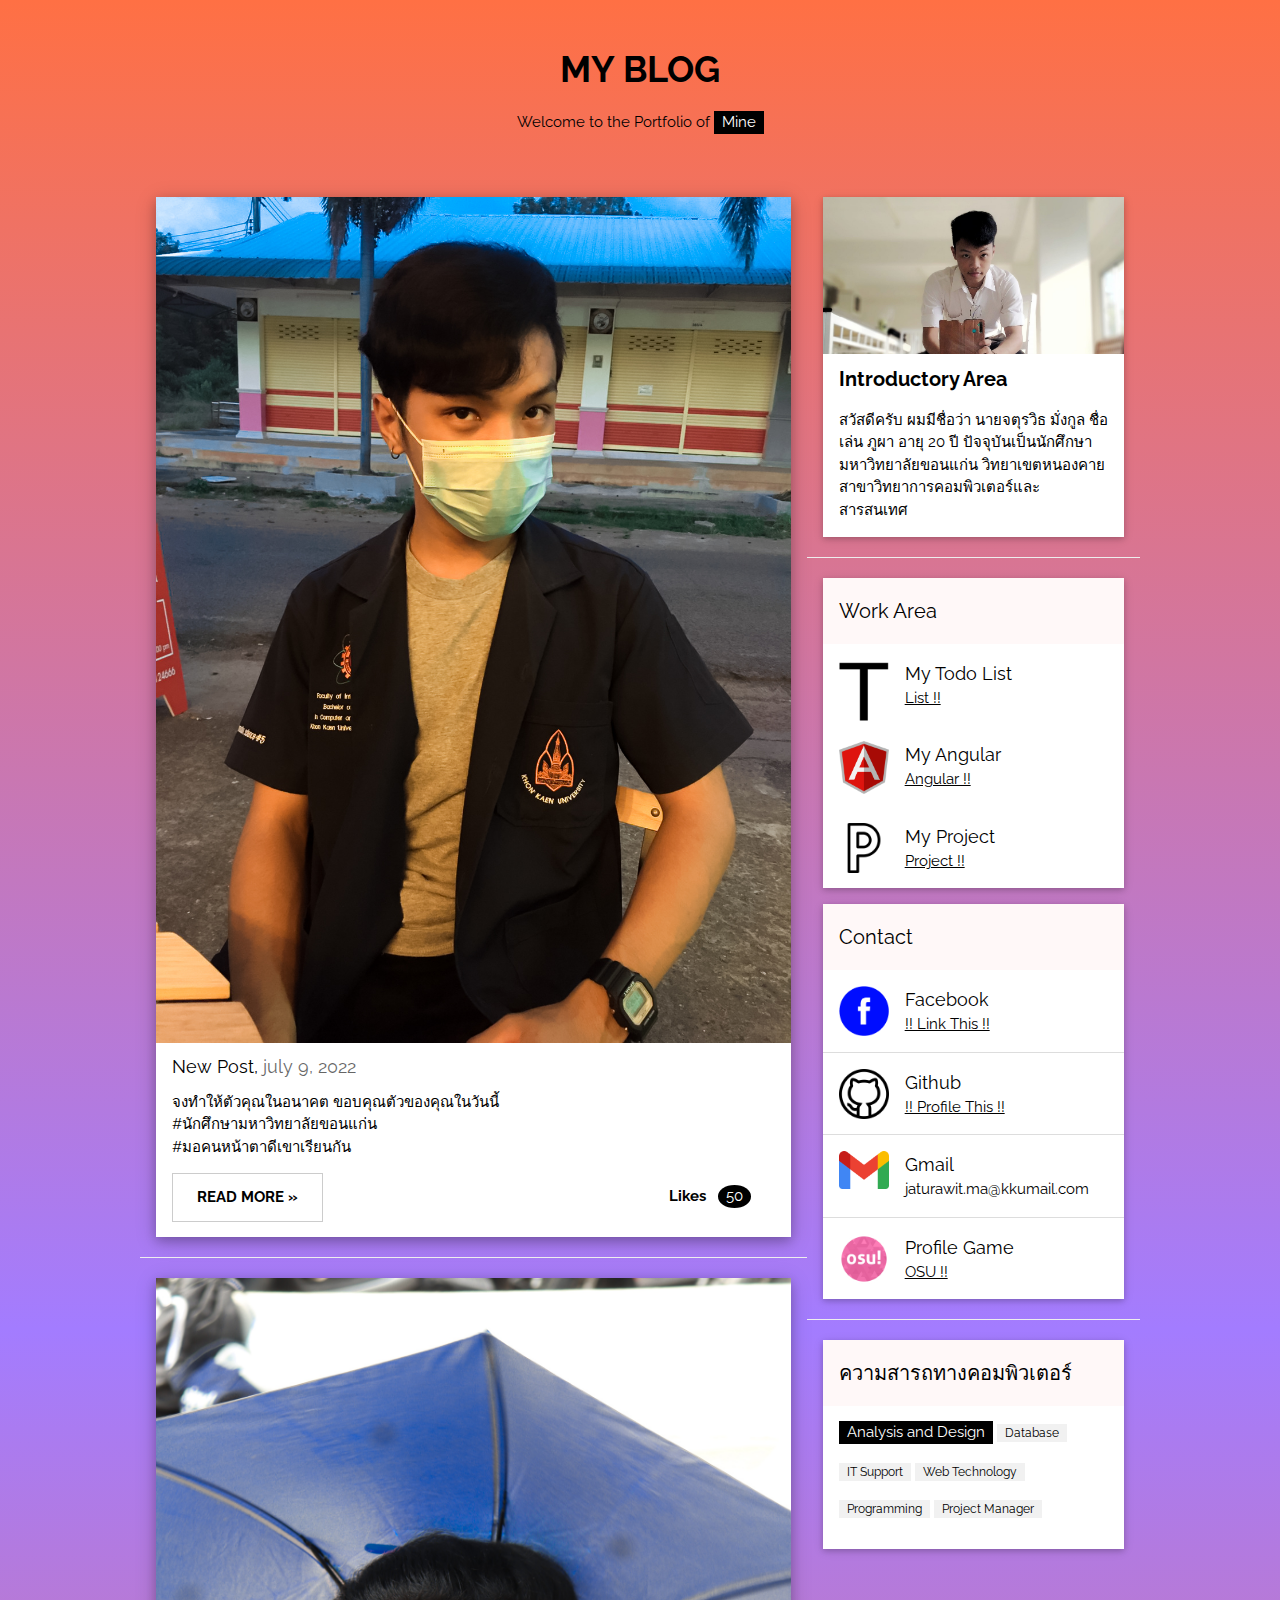
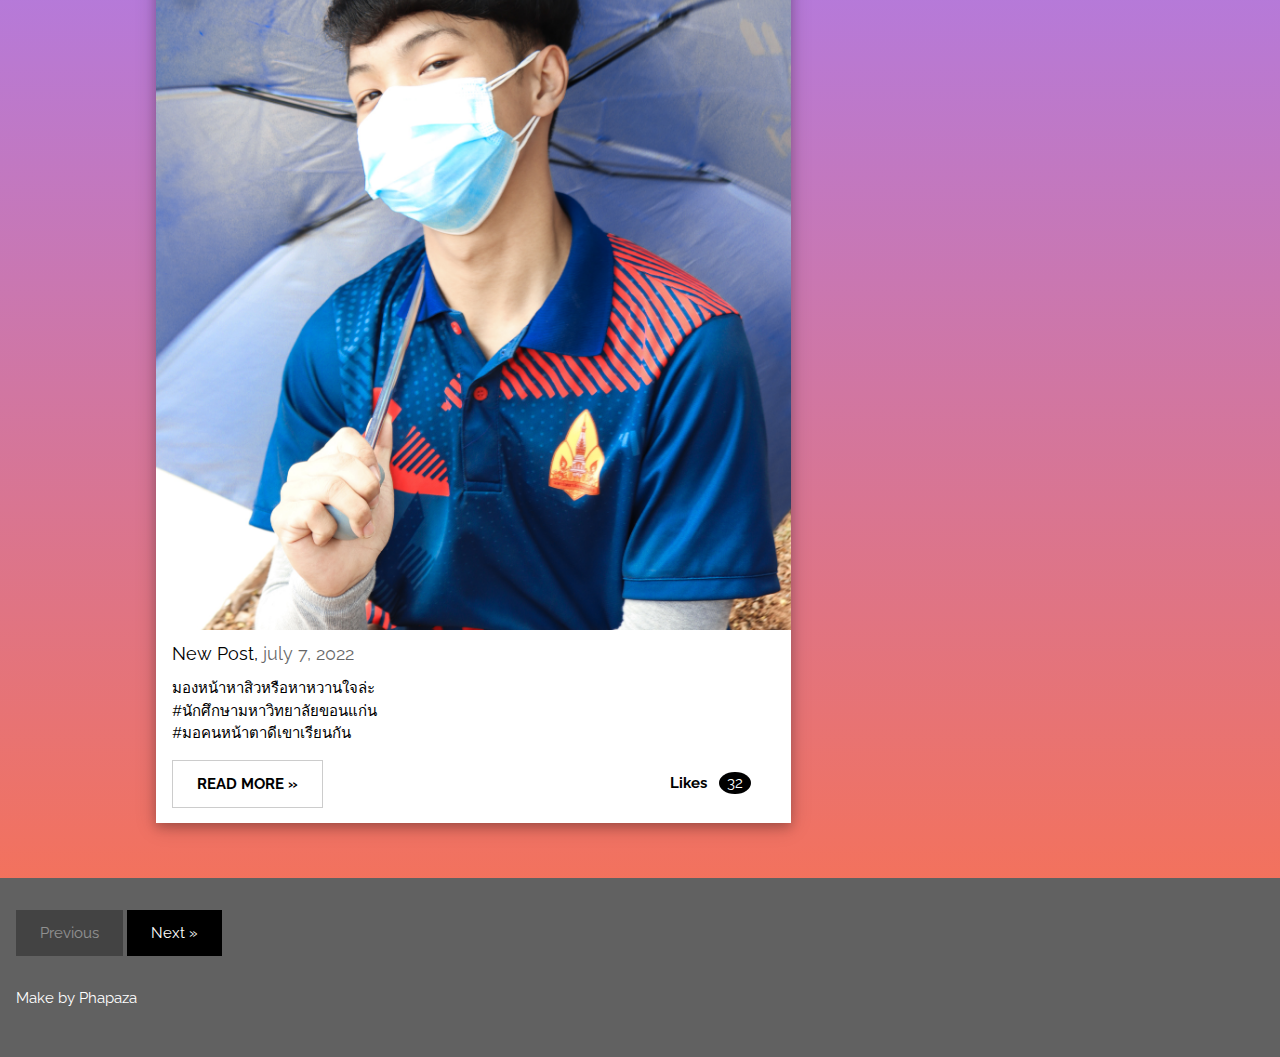
==== index.html @ d3483407 "update keyword" ====
<!DOCTYPE html>
<html>
<head>
<title>Phapaza</title>
<meta charset="UTF-8">
<meta name="viewport" content="width=device-width, initial-scale=1">

<link rel="stylesheet" href="https://www.w3schools.com/w3css/4/w3.css">
<link rel="stylesheet" href="https://fonts.googleapis.com/css?family=Raleway">
<link rel="stylesheet" href="index.css">
<style>
body,h1,h2,h3,h4,h5 {font-family: "Raleway", sans-serif}
</style>
</head>
<body class="w3-light-grey">

<!-- w3-content defines a container for fixed size centered content, 
and is wrapped around the whole page content, except for the footer in this example -->
<div class="w3-content" style="max-width:1000px">

<!-- Header -->
<header class="w3-container w3-center w3-padding-32"> 
  <h1><b>MY BLOG</b></h1>
  <p>Welcome to the Portfolio of <span class="w3-tag">Mine</span></p>
</header>

<!-- Grid -->
<div class="w3-row">

<!-- Blog entries -->
<div class="w3-col l8 s12">
  <!-- Blog entry -->
  <div class="w3-card-4 w3-margin w3-white">
    <img src="/lab1/3.jpg" alt="Nature" style="width: 100%">
    
    <div class="w3-container">
        <h5>New Post, <span class="w3-opacity">july 9, 2022</span></h5>
      </div>
    <div class="w3-container">
        <o>จงทำให้ตัวคุณในอนาคต ขอบคุณตัวของคุณในวันนี้</o><br>
      <o1>#นักศึกษามหาวิทยาลัยขอนแก่น</o1><br><o2>#มอคนหน้าตาดีเขาเรียนกัน</o2>
      <div class="w3-row">
        <div class="w3-col m8 s12">
          <p><button class="w3-button w3-padding-large w3-white w3-border"><b>READ MORE »</b></button></p>
        </div>
        <div class="w3-col m4 w3-hide-small">
          <p><span class="w3-padding-large w3-right"><b>Likes  </b> <span class="w3-badge">50</span></span></p>
        </div>
      </div>
    </div>
  </div>
  <hr>

  <!-- Blog entry -->
  <div class="w3-card-4 w3-margin w3-white">
  <img src="/lab1/888.jpg" alt="Norway" style="width:100%">
    <div class="w3-container">
      <h5>New Post, <span class="w3-opacity">july 7, 2022</span></h5>
    </div>

    <div class="w3-container">
        <o>มองหน้าหาสิวหรือหาหวานใจล่ะ</o><br>
        <o1>#นักศึกษามหาวิทยาลัยขอนแก่น</o1><br><o2>#มอคนหน้าตาดีเขาเรียนกัน</o2>
      <div class="w3-row">
        <div class="w3-col m8 s12">
          <p><button class="w3-button w3-padding-large w3-white w3-border"><b>READ MORE »</b></button></p>
        </div>
        <div class="w3-col m4 w3-hide-small">
          <p><span class="w3-padding-large w3-right"><b>Likes  </b> <span class="w3-badge">32</span></span></p>
        </div>
      </div>
    </div>
  </div>
<!-- END BLOG ENTRIES -->
</div>

<!-- Introduction menu -->
<div class="w3-col l4">
  <!-- About Card -->
  <div class="w3-card w3-margin w3-margin-top">
  <img src="lab1/7.jpg" style="width:100%">
    <div class="w3-container w3-white">
      <h4><b>Introductory Area</b></h4>
      <p>สวัสดีครับ ผมมีชื่อว่า นายจตุรวิธ มั่งกูล ชื่อเล่น ภูผา อายุ 20 ปี ปัจจุบันเป็นนักศึกษามหาวิทยาลัยขอนแก่น วิทยาเขตหนองคาย สาขาวิทยาการคอมพิวเตอร์และสารสนเทศ </p>
    </div>
  </div><hr>
  
  <!-- Work Area -->
   
  <div class="w3-card w3-margin">
    <div class="w3-container w3-padding" style="background-color: #fff8f8">
      <h4>Work Area</h4>
    </div>
    <ul class="w3-ul w3-hoverable w3-white">
      <li class="w3-padding-16 ">
        <img src="/lab1/11.png" alt="Image" class="w3-left w3-margin-right" style="width:50px">
        <span class="w3-large">My Todo List</span><br>
        <span><a link rel="stylesheet" href="ToDoList/index.html">List !!</a></span>
      </li>    
    </ul>
    <ul class="w3-ul w3-hoverable w3-white">
      <li class="w3-padding-16 ">
        <img src="/lab1/10.png" alt="Image" class="w3-left w3-margin-right" style="width:50px">
        <span class="w3-large">My Angular</span><br>
        <span><a link rel="stylesheet" href="https://github.com/Phapaza/Angular-shop">Angular !!</a></span>
      </li>    
    </ul>
    <ul class="w3-ul w3-hoverable w3-white">
      <li class="w3-padding-16 ">
        <img src="/lab1/p.png" alt="Image" class="w3-left w3-margin-right" style="width:50px">
        <span class="w3-large">My Project</span><br>
        <span><a link rel="stylesheet" href="https://github.com/Phapaza/project ">Project !!</a></span>
      </li>    
    </ul>
  </div>
  <!-- Posts -->
  <div class="w3-card w3-margin">
    <div class="w3-container w3-padding" style="background-color: #fff8f8">
      <h4>Contact</h4>
    </div>
    <ul class="w3-ul w3-hoverable w3-white">
      <li class="w3-padding-16">
        <img src="/lab1/12.png" alt="Image" class="w3-left w3-margin-right" style="width:50px">
        <span class="w3-large">Facebook</span><br>
        <span><a href="https://www.facebook.com/phapaza/">!! Link This !!</a></span>
      </li>
      <li class="w3-padding-16">
        <img src="/lab1/13.png" alt="Image" class="w3-left w3-margin-right" style="width:50px">
        <span class="w3-large">Github</span><br>
        <span><a href="https://github.com/Phapaza">!! Profile This !!</a></span>
      </li> 
      <li class="w3-padding-16">
        <img src="/lab1/14.png" alt="Image" class="w3-left w3-margin-right" style="width:50px">
        <span class="w3-large">Gmail</span><br>
        <span>jaturawit.ma@kkumail.com</span>
      </li>   
      <li class="w3-padding-16">
        <img src="/lab1/15.png" alt="Image" class="w3-left w3-margin-right" style="width:50px">
        <span class="w3-large">Profile Game</span><br>
        <span><a href="https://osu.ppy.sh/users/25116161">OSU !!</a></span>
      </li>    
    </ul>
  </div>
   
  <hr> 
 
  <!-- Labels / tags -->
  <div class="w3-card w3-margin">
    <div class="w3-container w3-padding" style="background-color: #fff8f8" >
      <h4>ความสารถทางคอมพิวเตอร์</h4>
    </div>
    <div class="w3-container w3-white">
    <p><span class="w3-tag w3-black w3-margin-bottom">Analysis and Design</span> <span class="w3-tag w3-light-grey w3-small w3-margin-bottom">Database</span> <span class="w3-tag w3-light-grey w3-small w3-margin-bottom">IT Support</span>
      <span class="w3-tag w3-light-grey w3-small w3-margin-bottom">Web Technology</span> <span class="w3-tag w3-light-grey w3-small w3-margin-bottom">Programming</span> <span class="w3-tag w3-light-grey w3-small w3-margin-bottom">Project Manager</span>
    </p>
    </div>
  </div>
<!-- END Introduction Menu -->
</div>
<!-- END GRID -->
</div><br>
<!-- END w3-content -->
</div>
<!-- Footer -->
<footer class="w3-container w3-dark-grey w3-padding-32 w3-margin-top">
  <button class="w3-button w3-black w3-disabled w3-padding-large w3-margin-bottom">Previous</button>
  <button class="w3-button w3-black w3-padding-large w3-margin-bottom">Next »</button>
  <p>Make by <a>Phapaza</a></p>
</footer>
</body>
</html>
---- index.css ----
body {
    background: -webkit-linear-gradient(top, #ff7044, #a37cff, #ff7044);
}
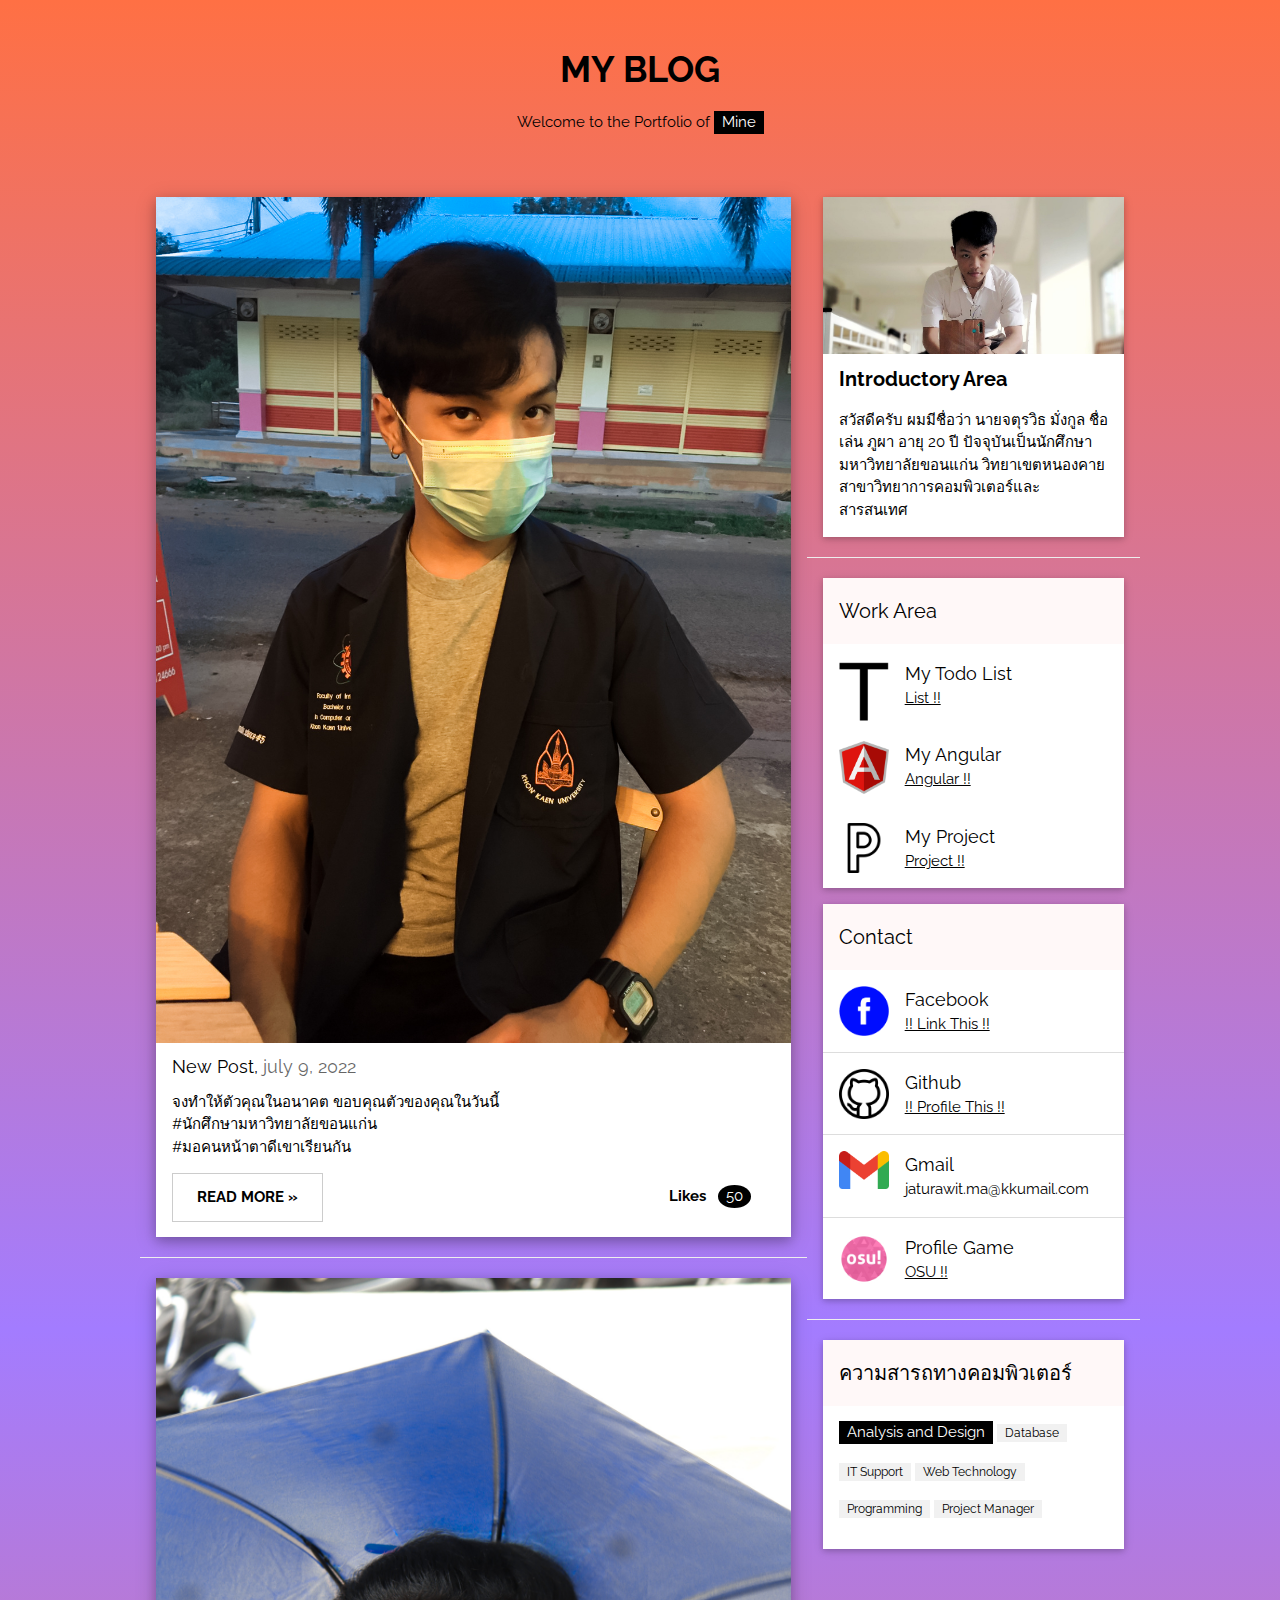
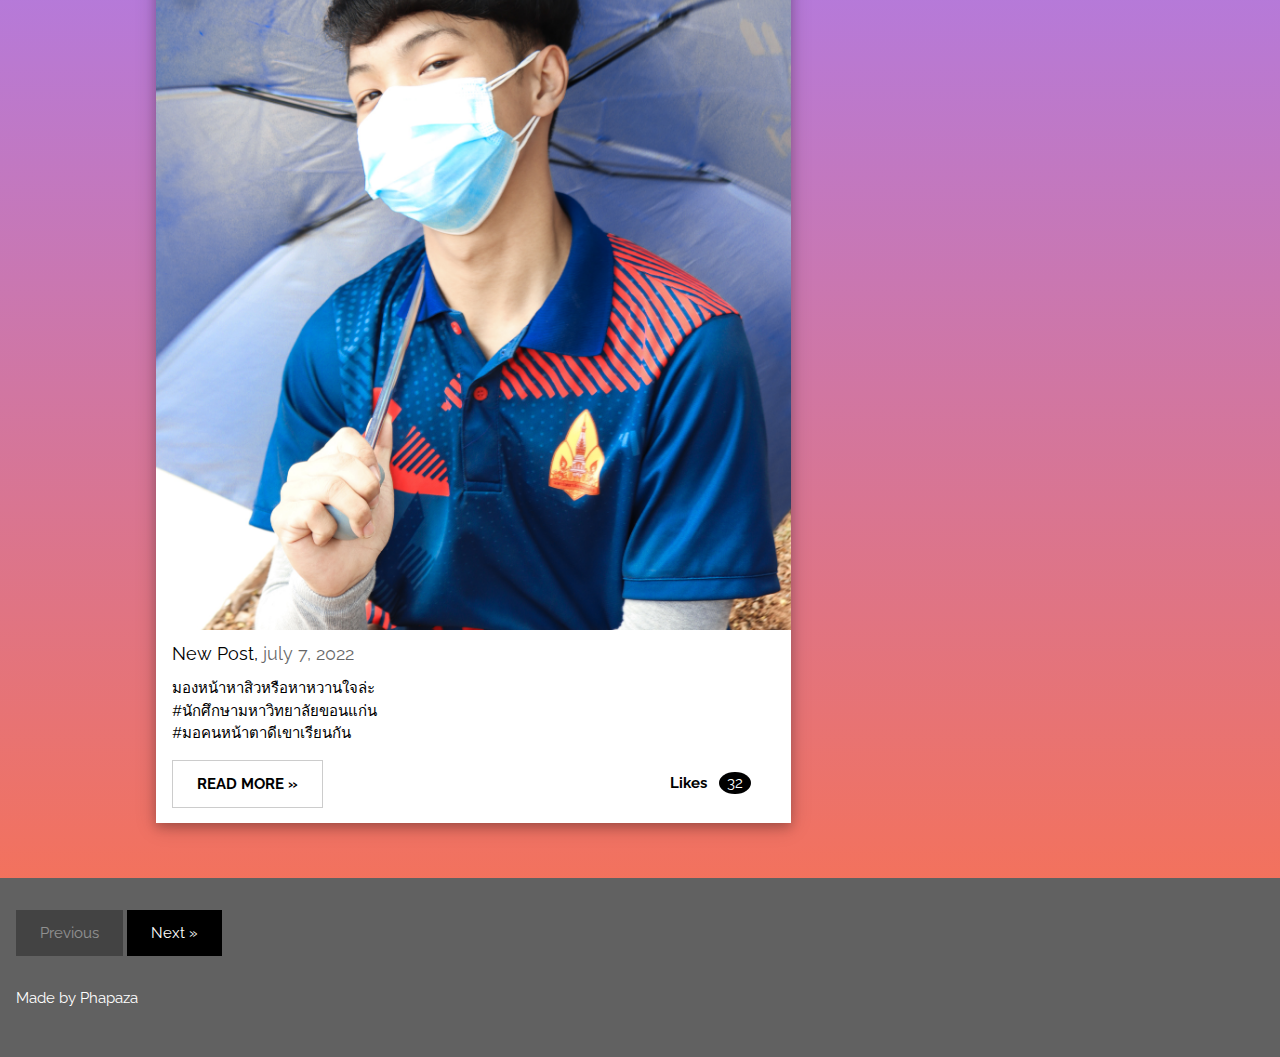
==== commit ee8860ca: "update word" ====
--- a/index.html
+++ b/index.html
@@ -165,7 +165,7 @@
 <footer class="w3-container w3-dark-grey w3-padding-32 w3-margin-top">
   <button class="w3-button w3-black w3-disabled w3-padding-large w3-margin-bottom">Previous</button>
   <button class="w3-button w3-black w3-padding-large w3-margin-bottom">Next »</button>
-  <p>Make by <a>Phapaza</a></p>
+  <p>Made by <a>Phapaza</a></p>
 </footer>
 </body>
 </html>
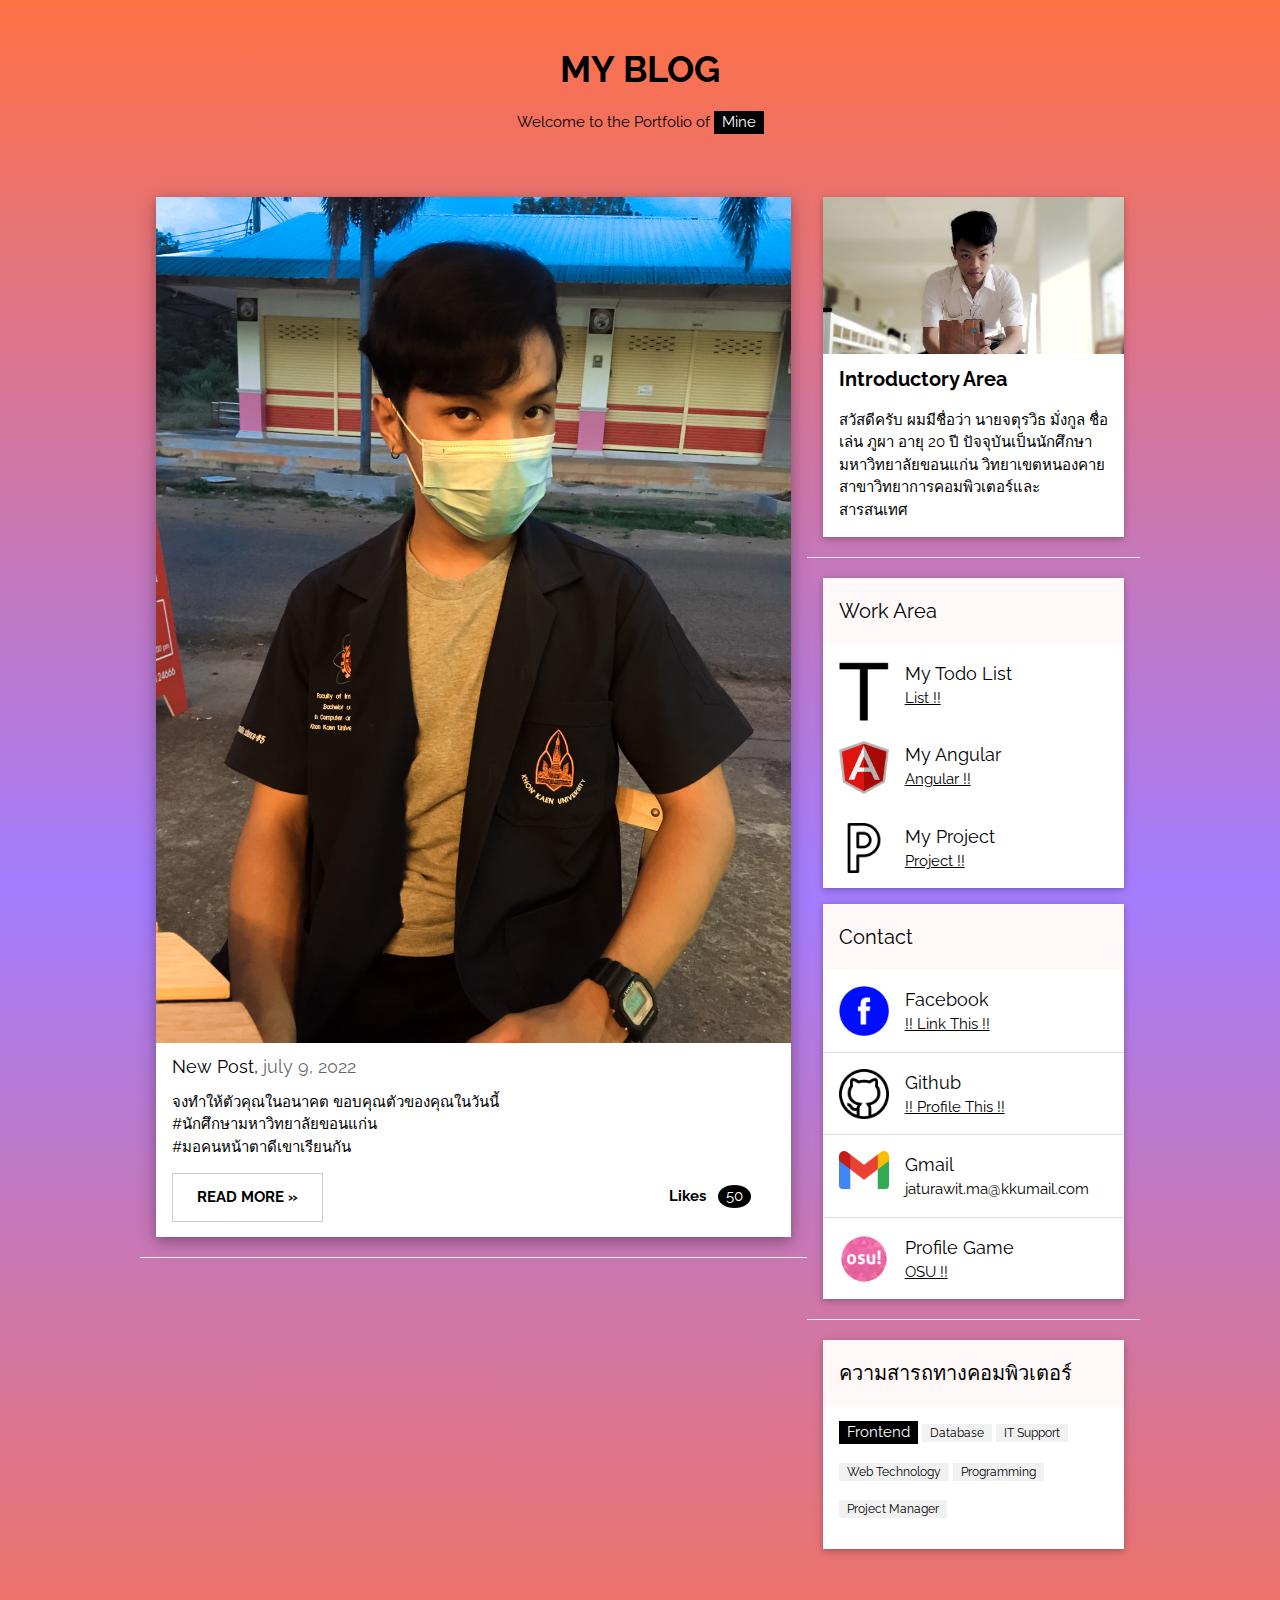
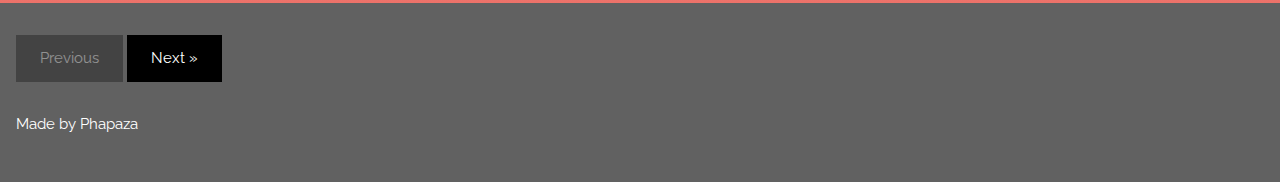
==== commit e19305da: "update" ====
--- a/index.html
+++ b/index.html
@@ -50,27 +50,6 @@
     </div>
   </div>
   <hr>
-
-  <!-- Blog entry -->
-  <div class="w3-card-4 w3-margin w3-white">
-  <img src="/lab1/888.jpg" alt="Norway" style="width:100%">
-    <div class="w3-container">
-      <h5>New Post, <span class="w3-opacity">july 7, 2022</span></h5>
-    </div>
-
-    <div class="w3-container">
-        <o>มองหน้าหาสิวหรือหาหวานใจล่ะ</o><br>
-        <o1>#นักศึกษามหาวิทยาลัยขอนแก่น</o1><br><o2>#มอคนหน้าตาดีเขาเรียนกัน</o2>
-      <div class="w3-row">
-        <div class="w3-col m8 s12">
-          <p><button class="w3-button w3-padding-large w3-white w3-border"><b>READ MORE »</b></button></p>
-        </div>
-        <div class="w3-col m4 w3-hide-small">
-          <p><span class="w3-padding-large w3-right"><b>Likes  </b> <span class="w3-badge">32</span></span></p>
-        </div>
-      </div>
-    </div>
-  </div>
 <!-- END BLOG ENTRIES -->
 </div>
 
@@ -150,7 +129,7 @@
       <h4>ความสารถทางคอมพิวเตอร์</h4>
     </div>
     <div class="w3-container w3-white">
-    <p><span class="w3-tag w3-black w3-margin-bottom">Analysis and Design</span> <span class="w3-tag w3-light-grey w3-small w3-margin-bottom">Database</span> <span class="w3-tag w3-light-grey w3-small w3-margin-bottom">IT Support</span>
+    <p><span class="w3-tag w3-black w3-margin-bottom">Frontend</span> <span class="w3-tag w3-light-grey w3-small w3-margin-bottom">Database</span> <span class="w3-tag w3-light-grey w3-small w3-margin-bottom">IT Support</span>
       <span class="w3-tag w3-light-grey w3-small w3-margin-bottom">Web Technology</span> <span class="w3-tag w3-light-grey w3-small w3-margin-bottom">Programming</span> <span class="w3-tag w3-light-grey w3-small w3-margin-bottom">Project Manager</span>
     </p>
     </div>
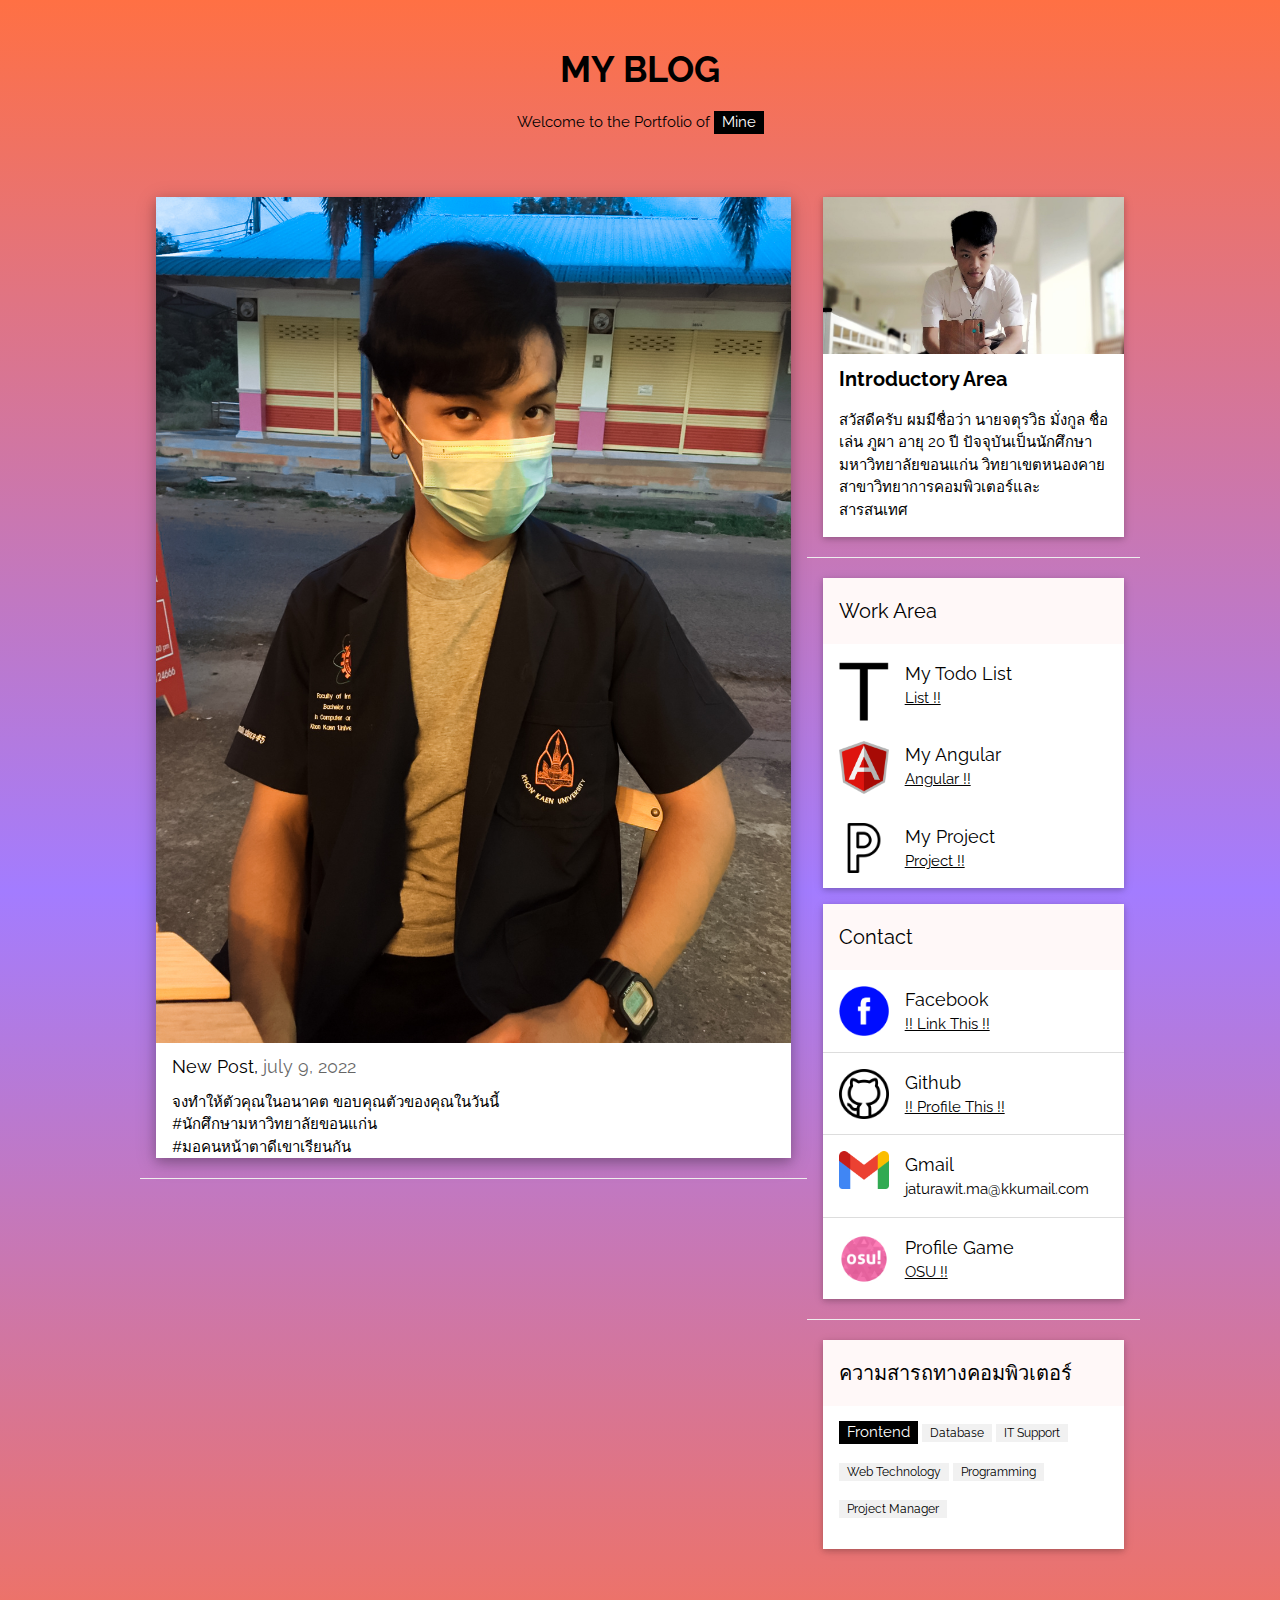
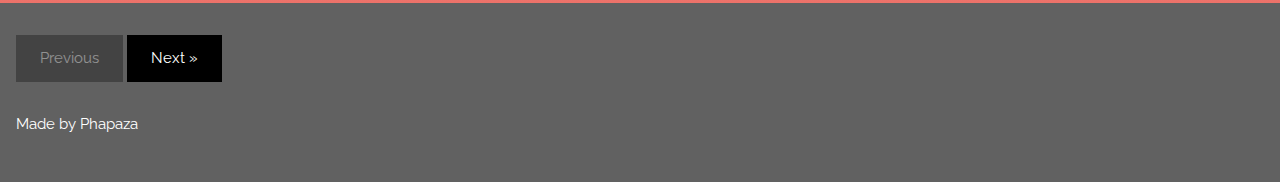
==== commit 2d9cc081: "update" ====
--- a/index.html
+++ b/index.html
@@ -39,14 +39,6 @@
     <div class="w3-container">
         <o>จงทำให้ตัวคุณในอนาคต ขอบคุณตัวของคุณในวันนี้</o><br>
       <o1>#นักศึกษามหาวิทยาลัยขอนแก่น</o1><br><o2>#มอคนหน้าตาดีเขาเรียนกัน</o2>
-      <div class="w3-row">
-        <div class="w3-col m8 s12">
-          <p><button class="w3-button w3-padding-large w3-white w3-border"><b>READ MORE »</b></button></p>
-        </div>
-        <div class="w3-col m4 w3-hide-small">
-          <p><span class="w3-padding-large w3-right"><b>Likes  </b> <span class="w3-badge">50</span></span></p>
-        </div>
-      </div>
     </div>
   </div>
   <hr>
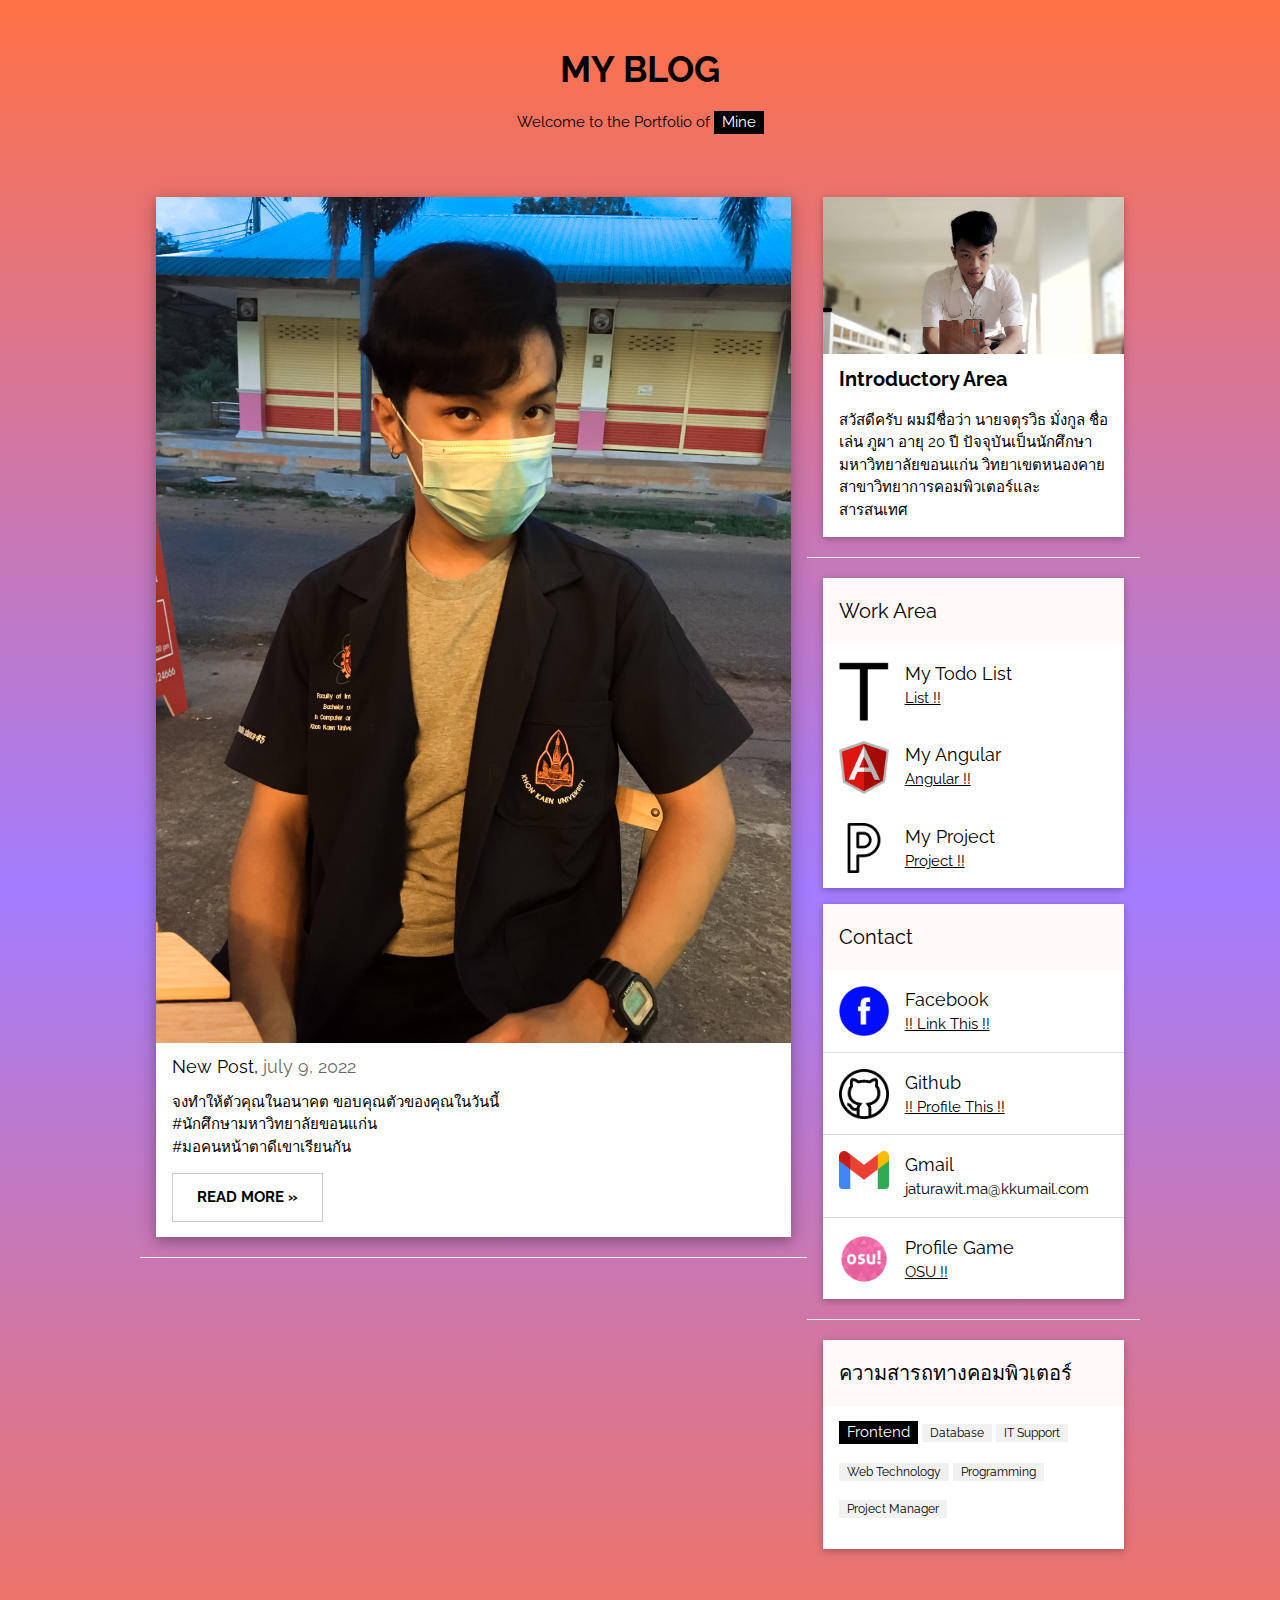
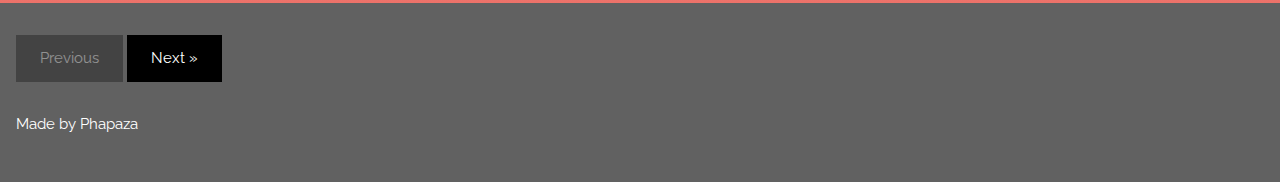
==== commit 240724f4: "fix" ====
--- a/index.html
+++ b/index.html
@@ -39,6 +39,11 @@
     <div class="w3-container">
         <o>จงทำให้ตัวคุณในอนาคต ขอบคุณตัวของคุณในวันนี้</o><br>
       <o1>#นักศึกษามหาวิทยาลัยขอนแก่น</o1><br><o2>#มอคนหน้าตาดีเขาเรียนกัน</o2>
+      <div class="w3-row">
+        <div class="w3-col m8 s12">
+          <p><button class="w3-button w3-padding-large w3-white w3-border"><b>READ MORE »</b></button></p>
+        </div>
+      </div>
     </div>
   </div>
   <hr>
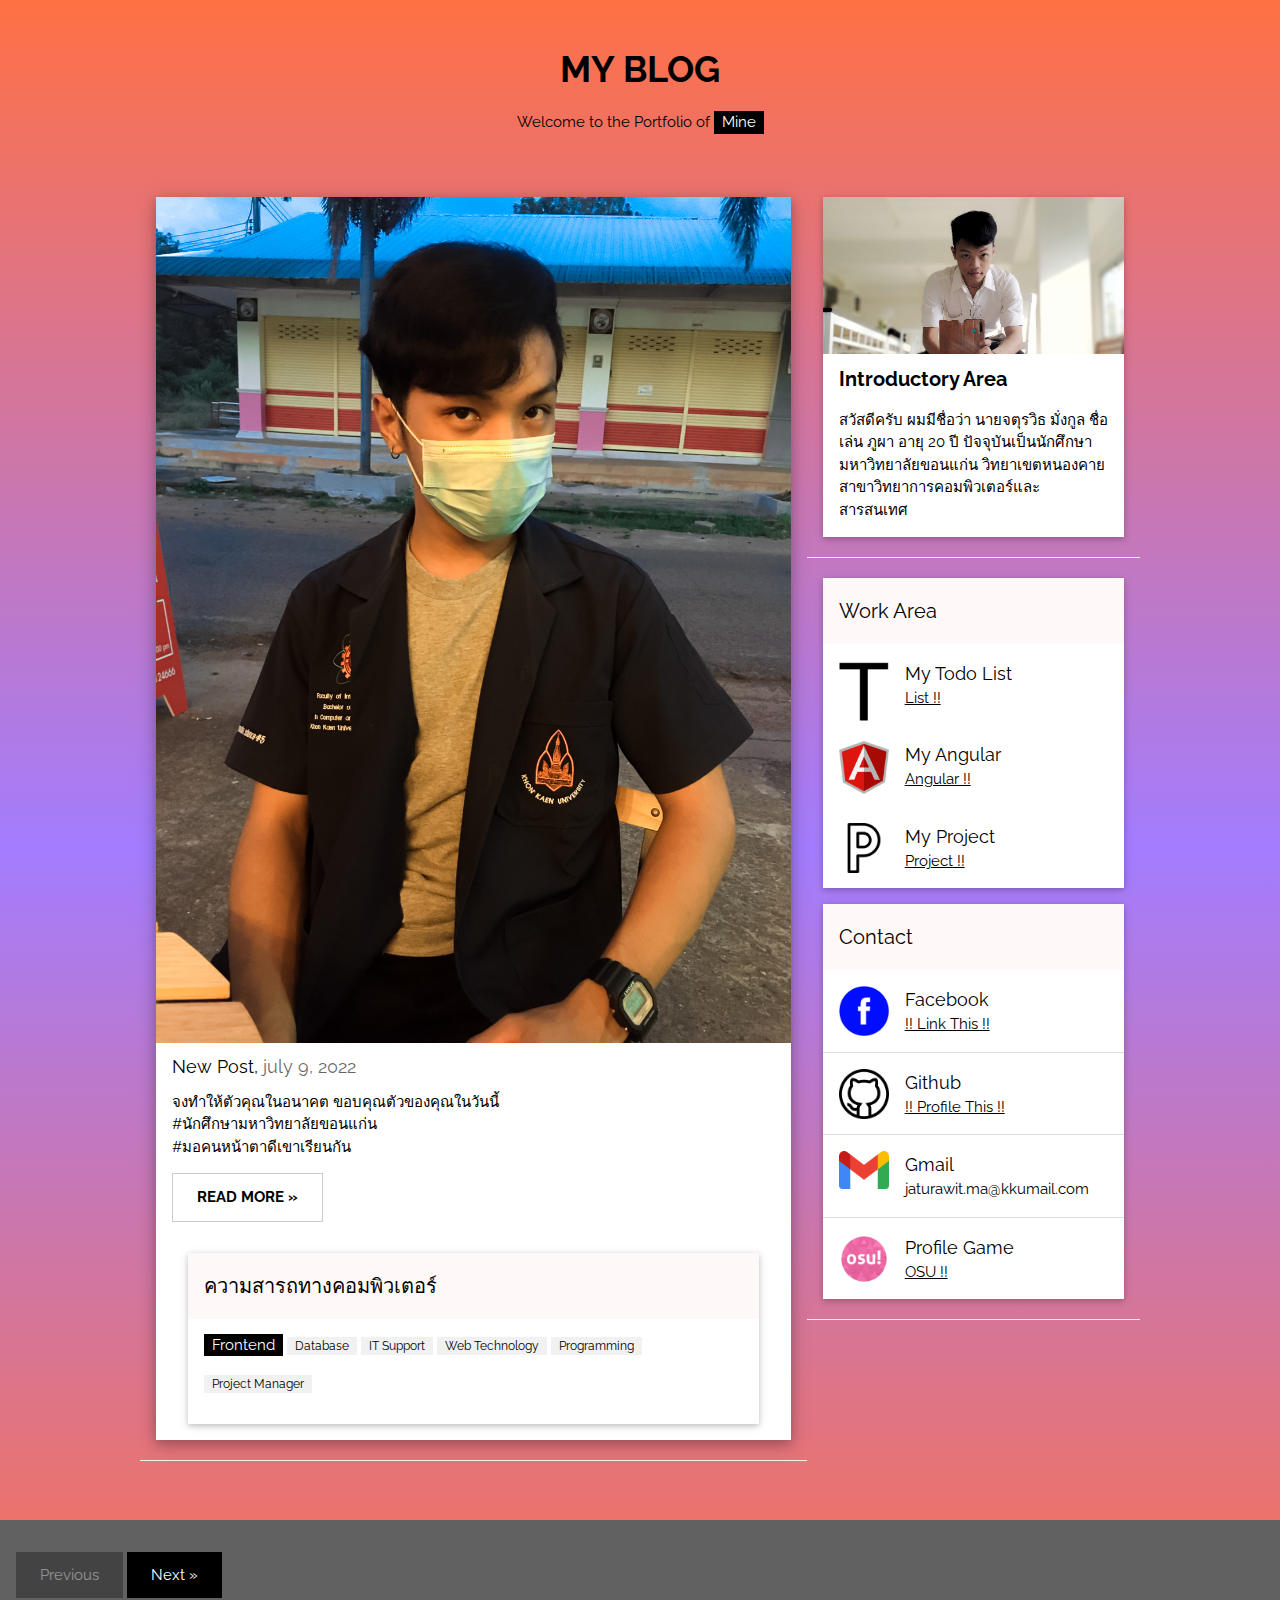
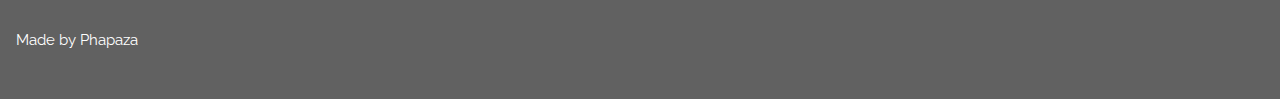
==== commit c9a088ef: "fix" ====
--- a/index.html
+++ b/index.html
@@ -43,7 +43,20 @@
         <div class="w3-col m8 s12">
           <p><button class="w3-button w3-padding-large w3-white w3-border"><b>READ MORE »</b></button></p>
         </div>
-      </div>
+      </div>     
+ 
+  <!-- Labels / tags -->
+  <div class="w3-card w3-margin">
+    <div class="w3-container w3-padding" style="background-color: #fff8f8" >
+      <h4>ความสารถทางคอมพิวเตอร์</h4>
+    </div>
+    <div class="w3-container w3-white">
+    <p><span class="w3-tag w3-black w3-margin-bottom">Frontend</span> <span class="w3-tag w3-light-grey w3-small w3-margin-bottom">Database</span> <span class="w3-tag w3-light-grey w3-small w3-margin-bottom">IT Support</span>
+      <span class="w3-tag w3-light-grey w3-small w3-margin-bottom">Web Technology</span> <span class="w3-tag w3-light-grey w3-small w3-margin-bottom">Programming</span> <span class="w3-tag w3-light-grey w3-small w3-margin-bottom">Project Manager</span>
+    </p>
+    </div>
+  </div>
+<!-- END Introduction Menu -->
     </div>
   </div>
   <hr>
@@ -119,19 +132,6 @@
   </div>
    
   <hr> 
- 
-  <!-- Labels / tags -->
-  <div class="w3-card w3-margin">
-    <div class="w3-container w3-padding" style="background-color: #fff8f8" >
-      <h4>ความสารถทางคอมพิวเตอร์</h4>
-    </div>
-    <div class="w3-container w3-white">
-    <p><span class="w3-tag w3-black w3-margin-bottom">Frontend</span> <span class="w3-tag w3-light-grey w3-small w3-margin-bottom">Database</span> <span class="w3-tag w3-light-grey w3-small w3-margin-bottom">IT Support</span>
-      <span class="w3-tag w3-light-grey w3-small w3-margin-bottom">Web Technology</span> <span class="w3-tag w3-light-grey w3-small w3-margin-bottom">Programming</span> <span class="w3-tag w3-light-grey w3-small w3-margin-bottom">Project Manager</span>
-    </p>
-    </div>
-  </div>
-<!-- END Introduction Menu -->
 </div>
 <!-- END GRID -->
 </div><br>
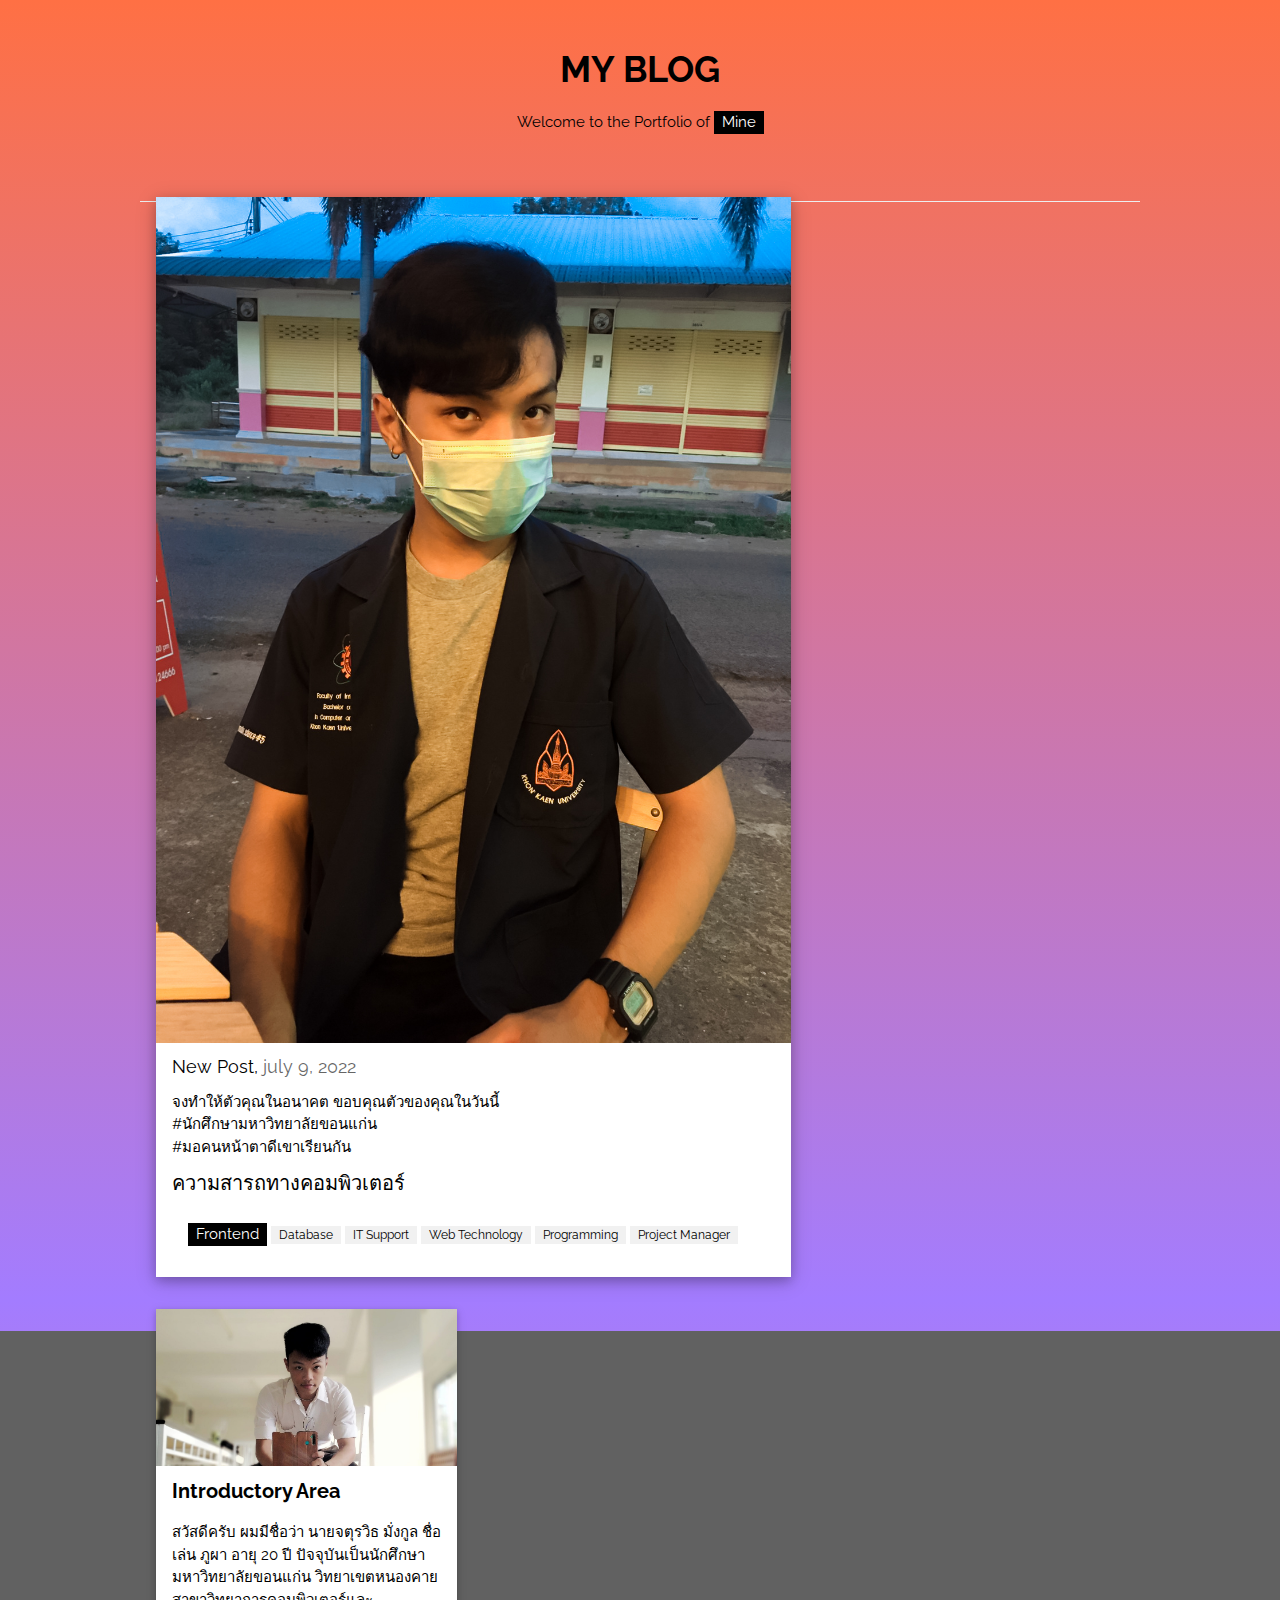
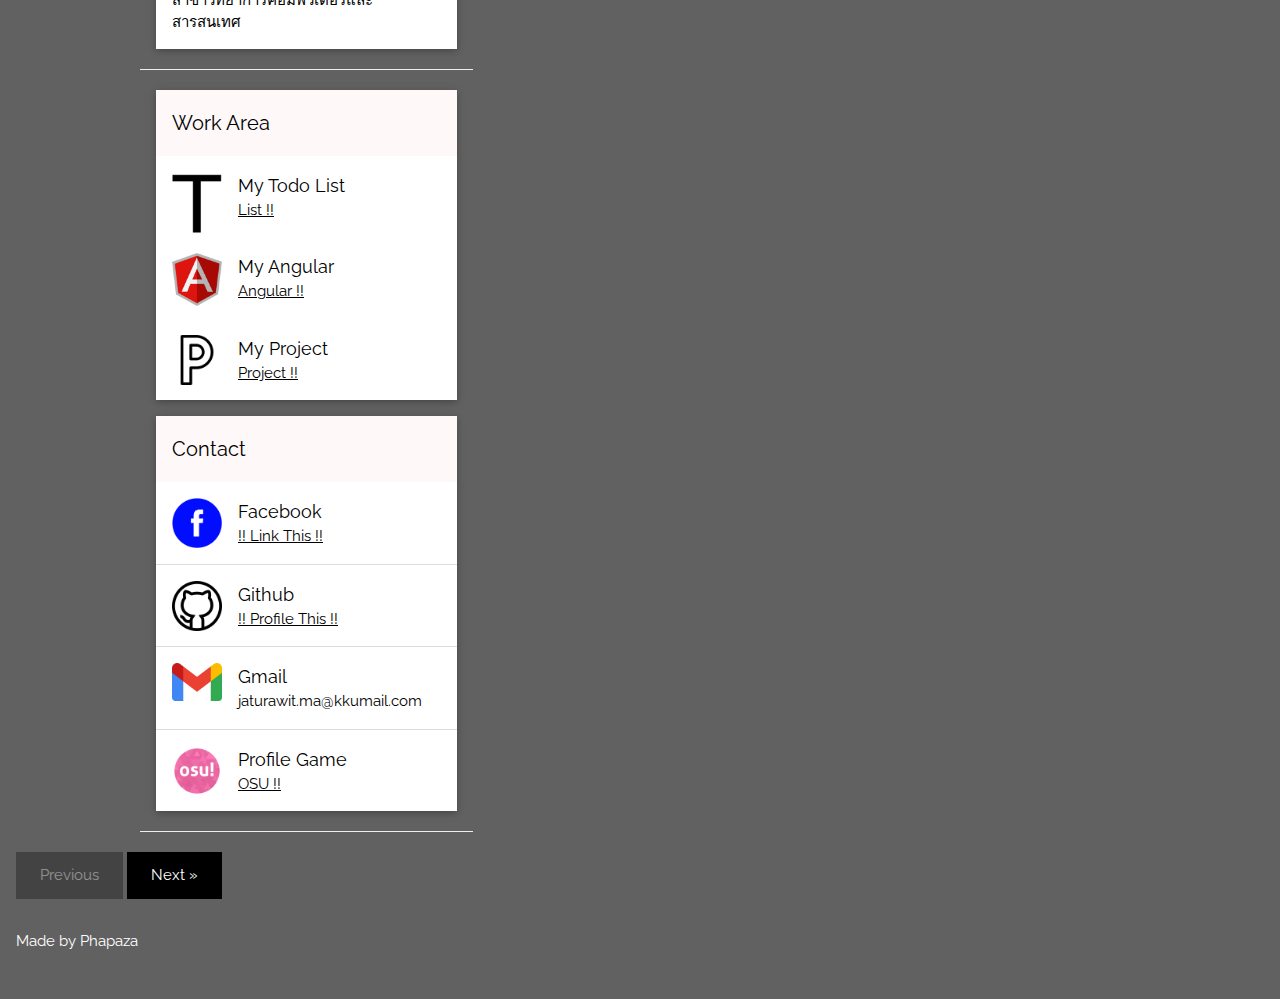
==== commit 3c86478f: "fix" ====
--- a/index.html
+++ b/index.html
@@ -41,21 +41,15 @@
       <o1>#นักศึกษามหาวิทยาลัยขอนแก่น</o1><br><o2>#มอคนหน้าตาดีเขาเรียนกัน</o2>
       <div class="w3-row">
         <div class="w3-col m8 s12">
-          <p><button class="w3-button w3-padding-large w3-white w3-border"><b>READ MORE »</b></button></p>
-        </div>
-      </div>     
- 
-  <!-- Labels / tags -->
-  <div class="w3-card w3-margin">
-    <div class="w3-container w3-padding" style="background-color: #fff8f8" >
-      <h4>ความสารถทางคอมพิวเตอร์</h4>
+          <h4>ความสารถทางคอมพิวเตอร์</h4>
     </div>
     <div class="w3-container w3-white">
     <p><span class="w3-tag w3-black w3-margin-bottom">Frontend</span> <span class="w3-tag w3-light-grey w3-small w3-margin-bottom">Database</span> <span class="w3-tag w3-light-grey w3-small w3-margin-bottom">IT Support</span>
       <span class="w3-tag w3-light-grey w3-small w3-margin-bottom">Web Technology</span> <span class="w3-tag w3-light-grey w3-small w3-margin-bottom">Programming</span> <span class="w3-tag w3-light-grey w3-small w3-margin-bottom">Project Manager</span>
     </p>
     </div>
-  </div>
+        </div>
+      </div> 
 <!-- END Introduction Menu -->
     </div>
   </div>
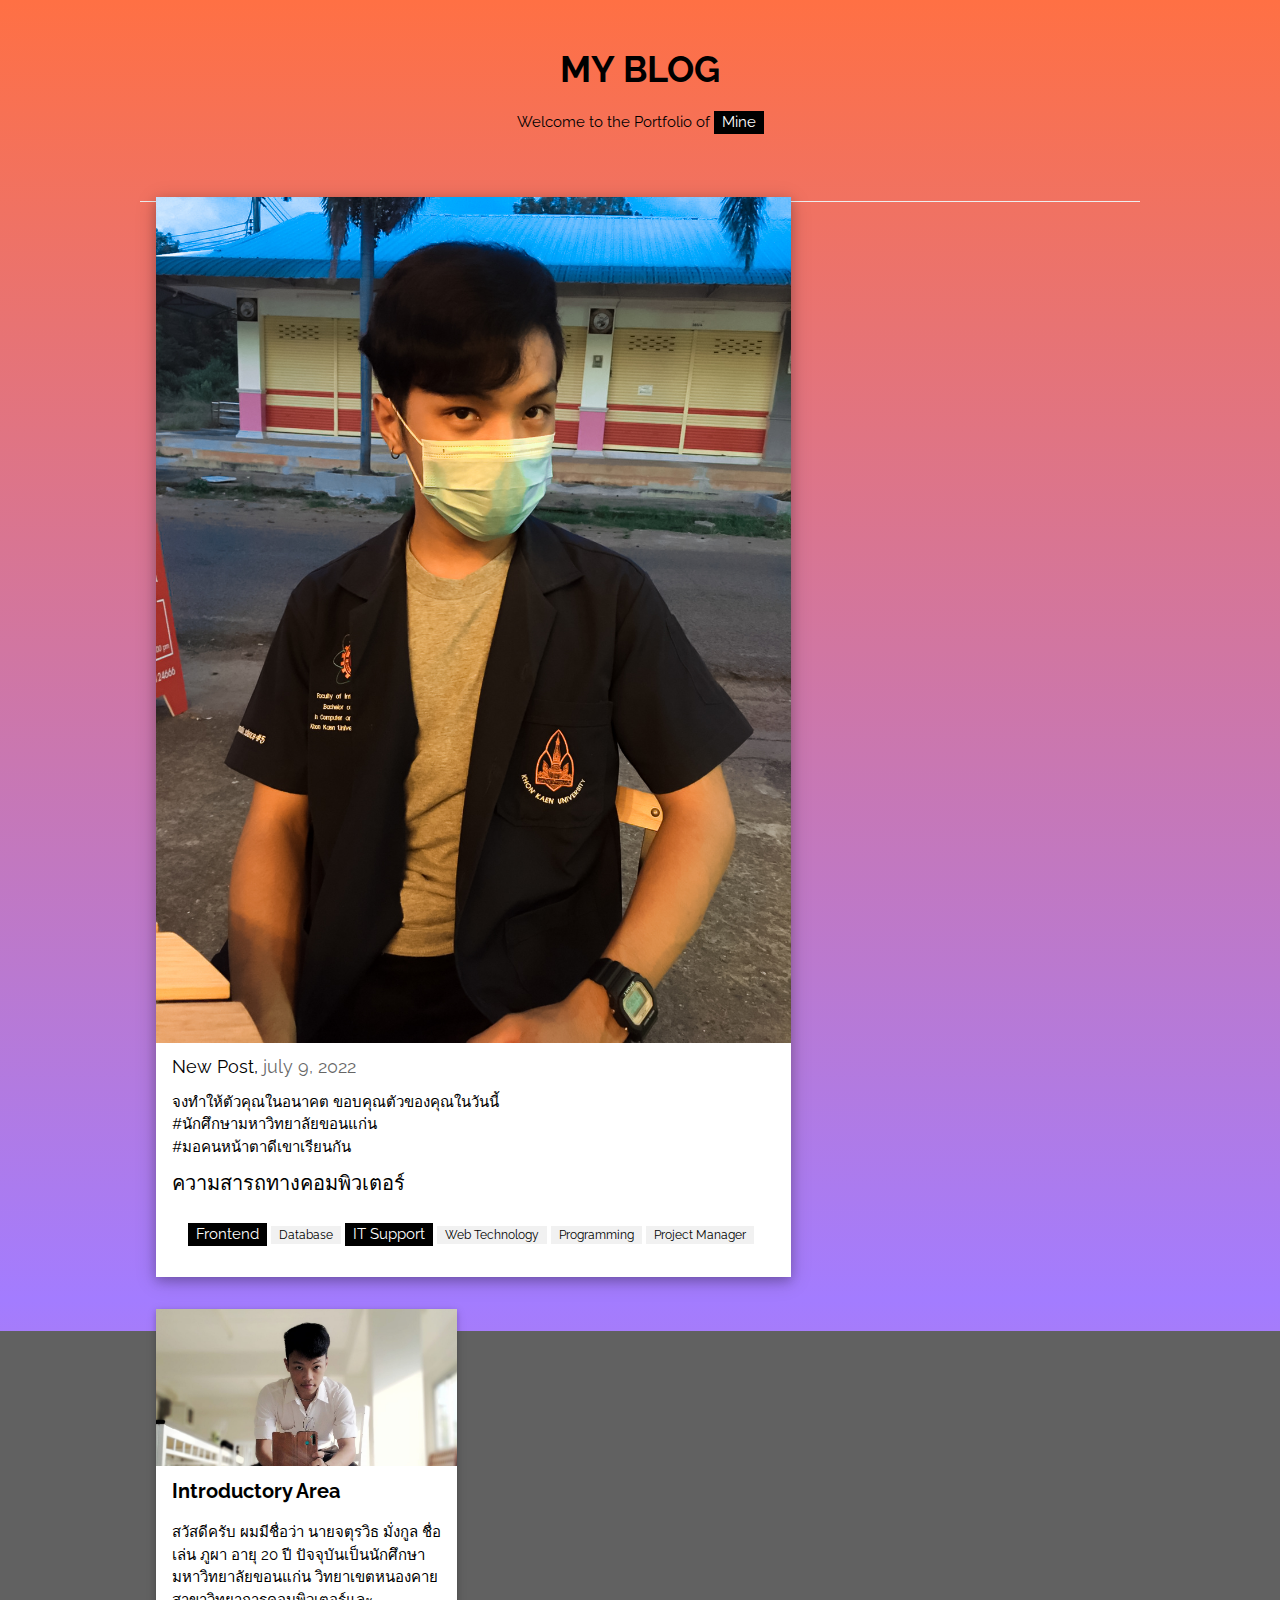
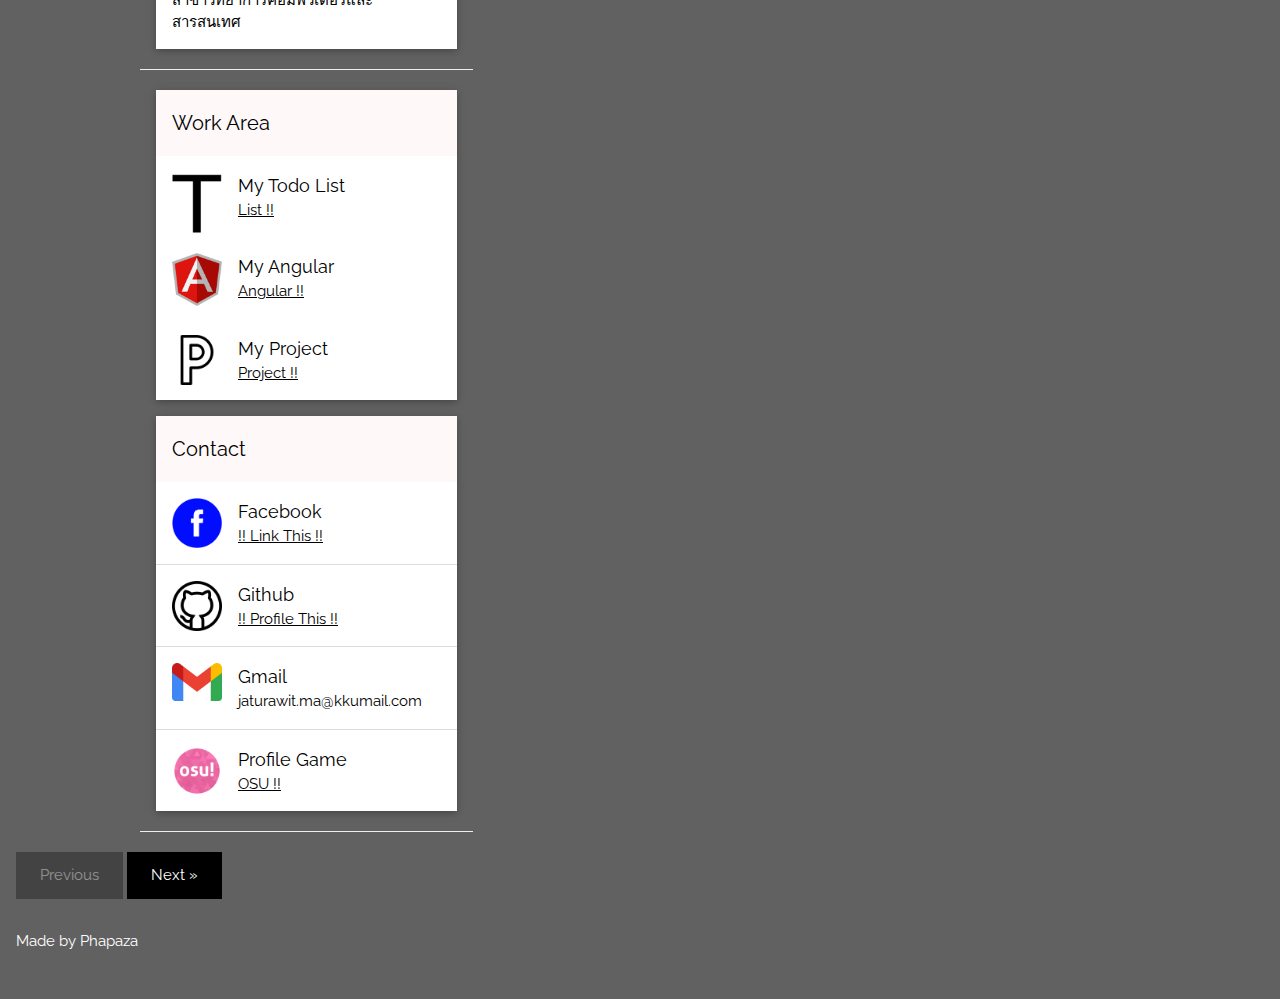
==== commit f8eafdf1: "edit" ====
--- a/index.html
+++ b/index.html
@@ -44,7 +44,7 @@
           <h4>ความสารถทางคอมพิวเตอร์</h4>
     </div>
     <div class="w3-container w3-white">
-    <p><span class="w3-tag w3-black w3-margin-bottom">Frontend</span> <span class="w3-tag w3-light-grey w3-small w3-margin-bottom">Database</span> <span class="w3-tag w3-light-grey w3-small w3-margin-bottom">IT Support</span>
+    <p><span class="w3-tag w3-black w3-margin-bottom">Frontend</span> <span class="w3-tag w3-light-grey w3-small w3-margin-bottom">Database</span> <span class="w3-tag w3-black w3-margin-bottom">IT Support</span>
       <span class="w3-tag w3-light-grey w3-small w3-margin-bottom">Web Technology</span> <span class="w3-tag w3-light-grey w3-small w3-margin-bottom">Programming</span> <span class="w3-tag w3-light-grey w3-small w3-margin-bottom">Project Manager</span>
     </p>
     </div>
@@ -115,7 +115,7 @@
       <li class="w3-padding-16">
         <img src="/lab1/14.png" alt="Image" class="w3-left w3-margin-right" style="width:50px">
         <span class="w3-large">Gmail</span><br>
-        <span>jaturawit.ma@kkumail.com</span>
+        <link>jaturawit.ma@kkumail.com</link>
       </li>   
       <li class="w3-padding-16">
         <img src="/lab1/15.png" alt="Image" class="w3-left w3-margin-right" style="width:50px">
